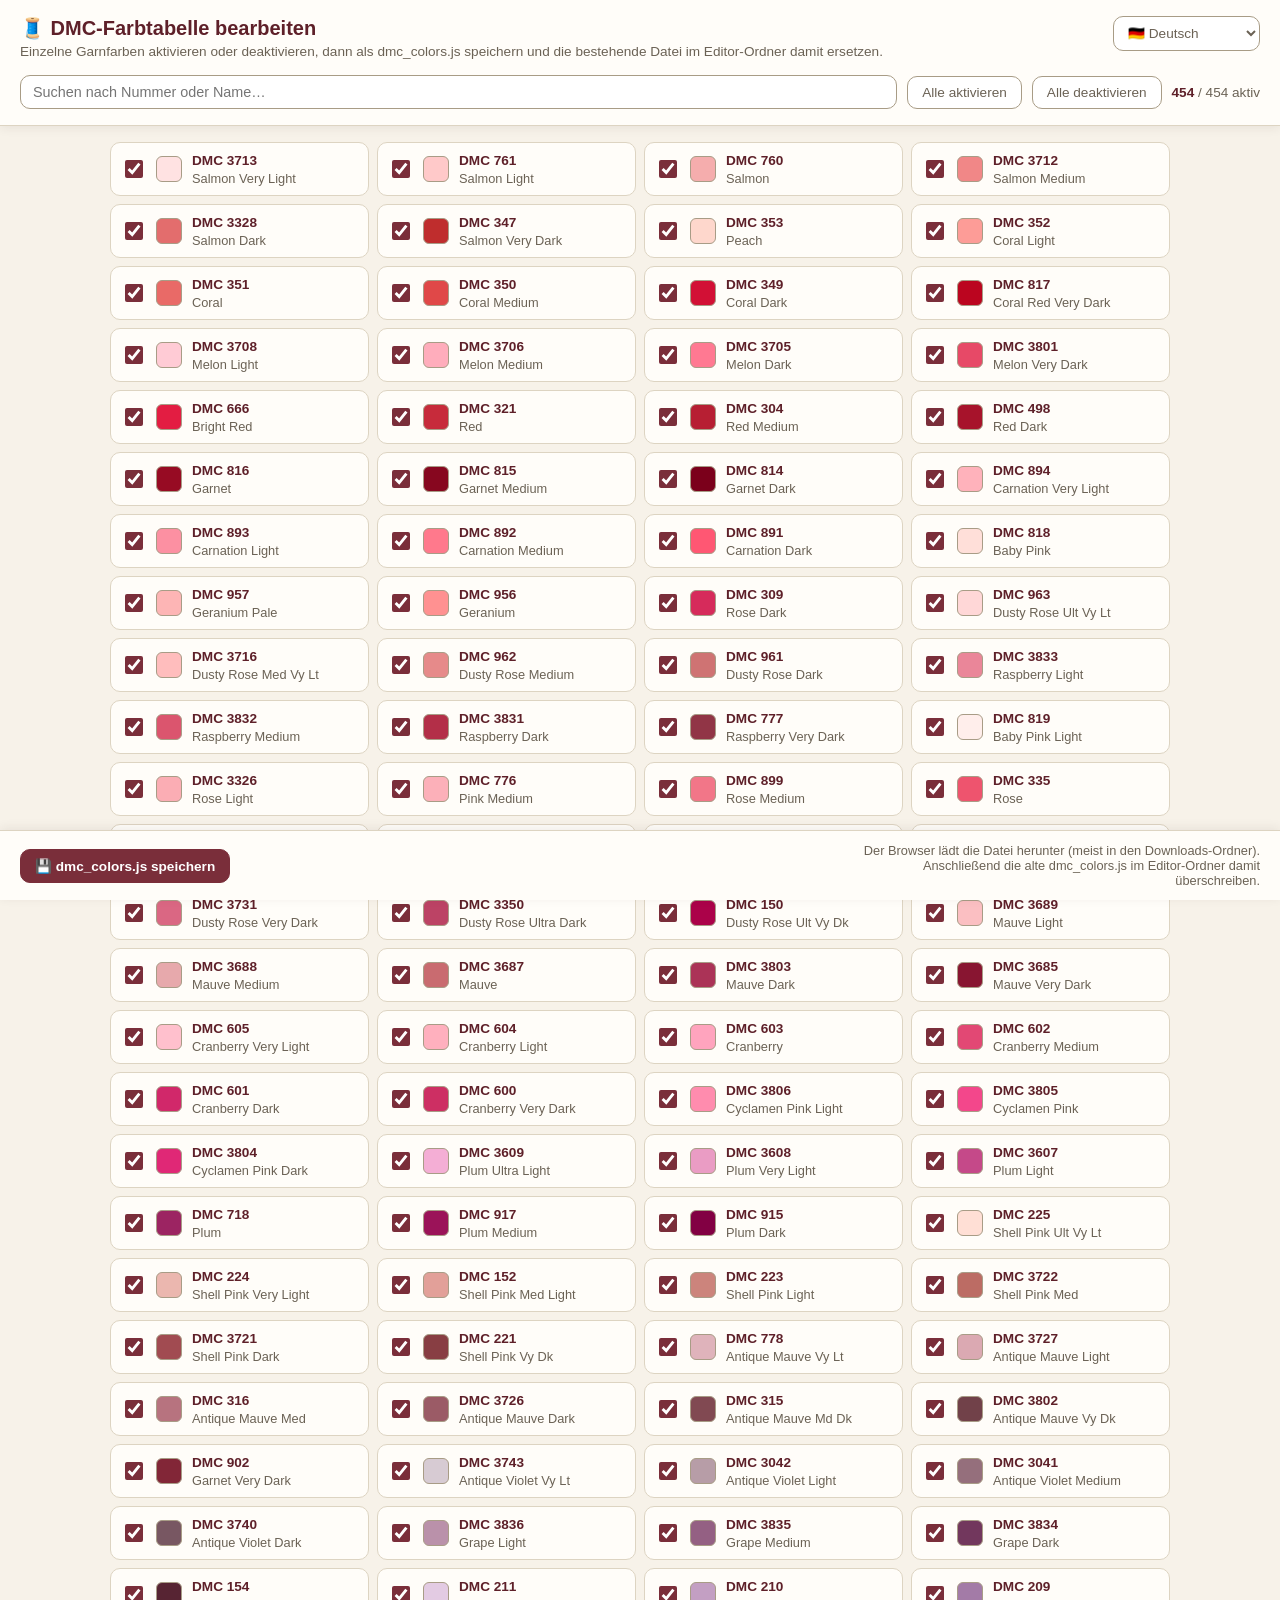
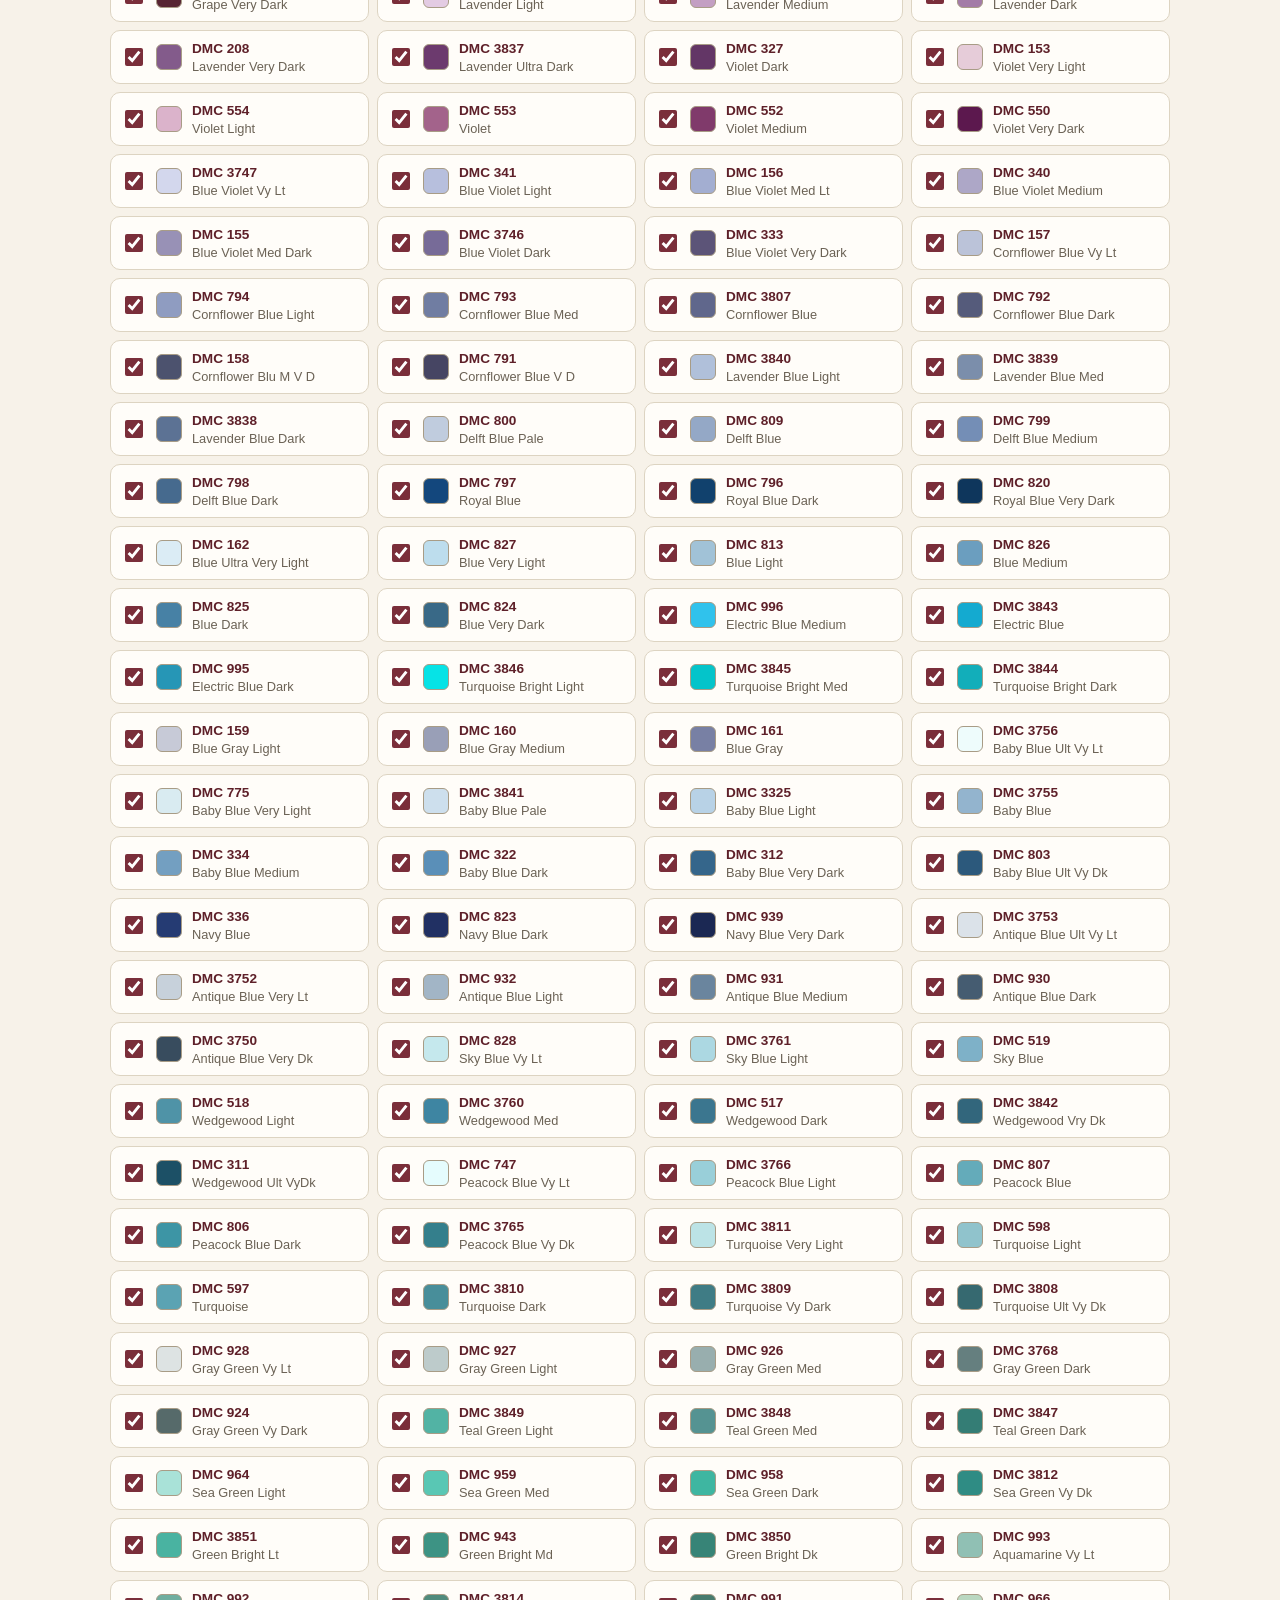
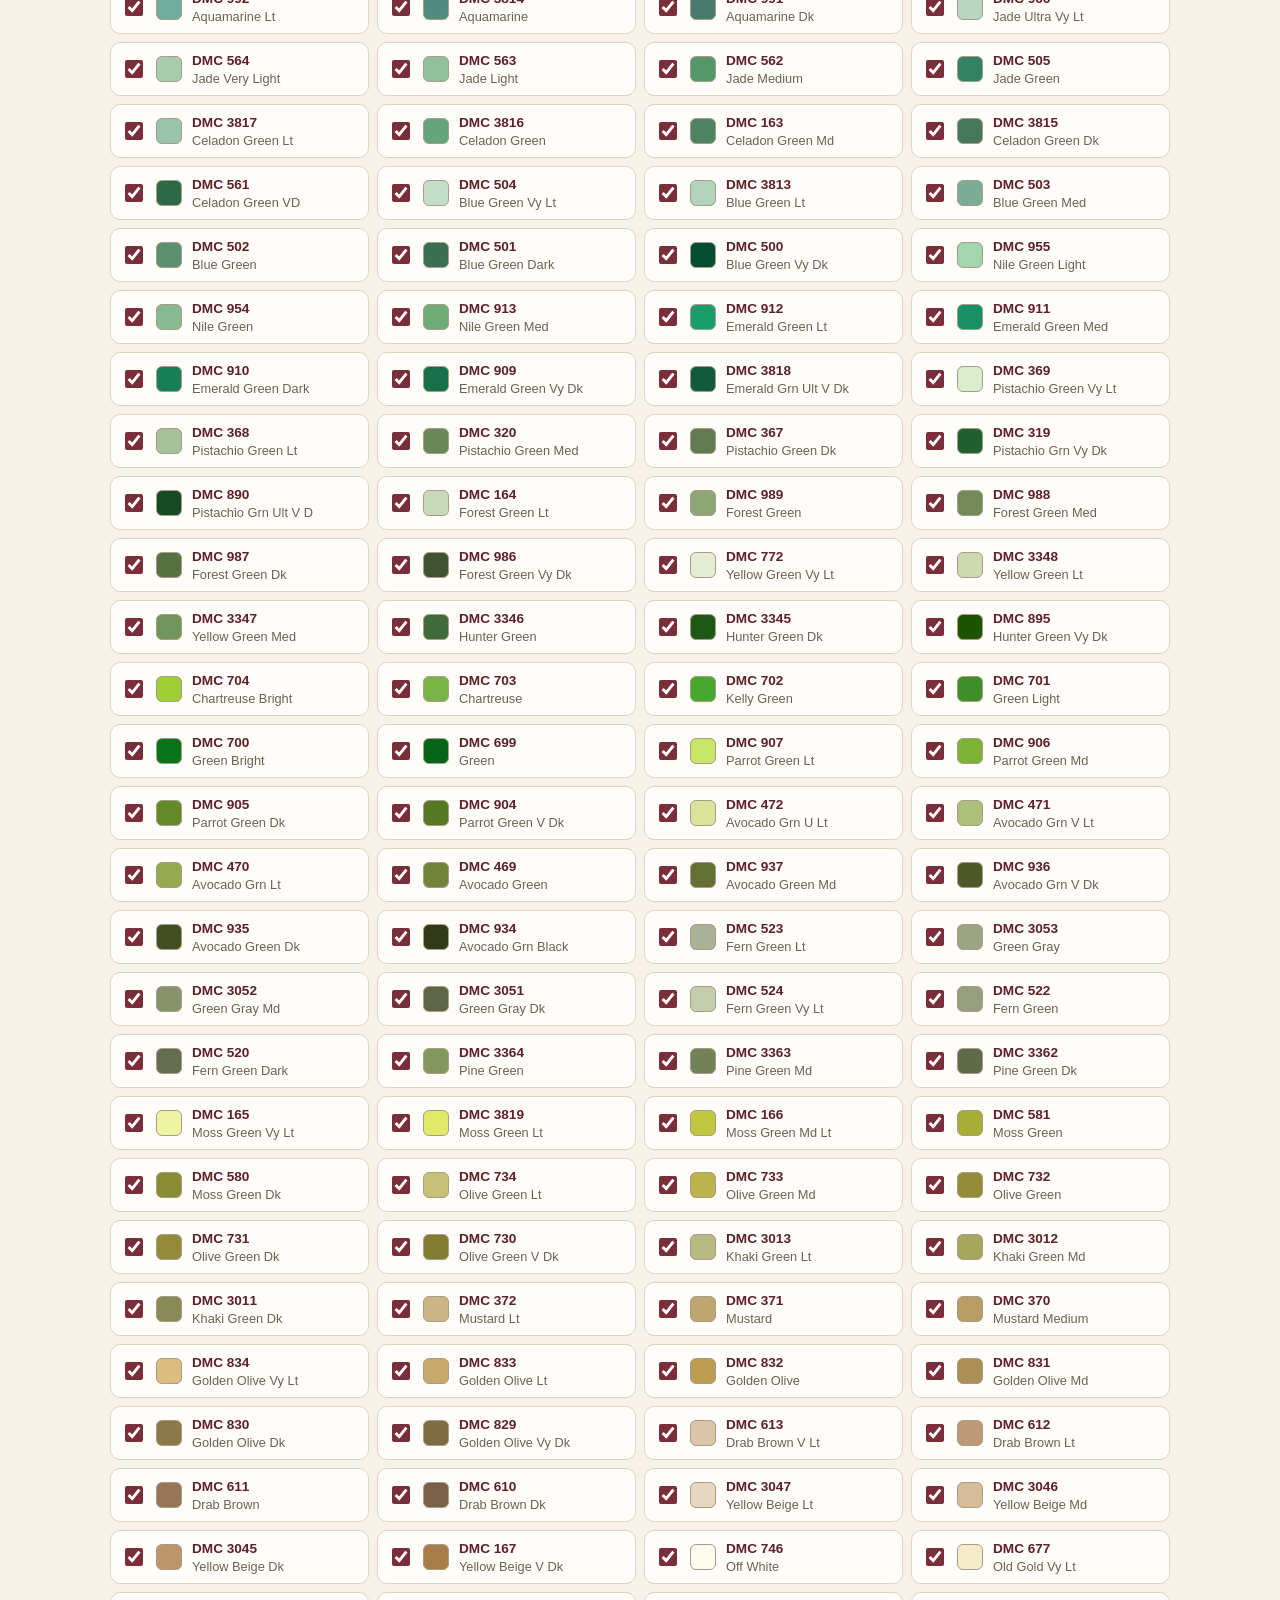
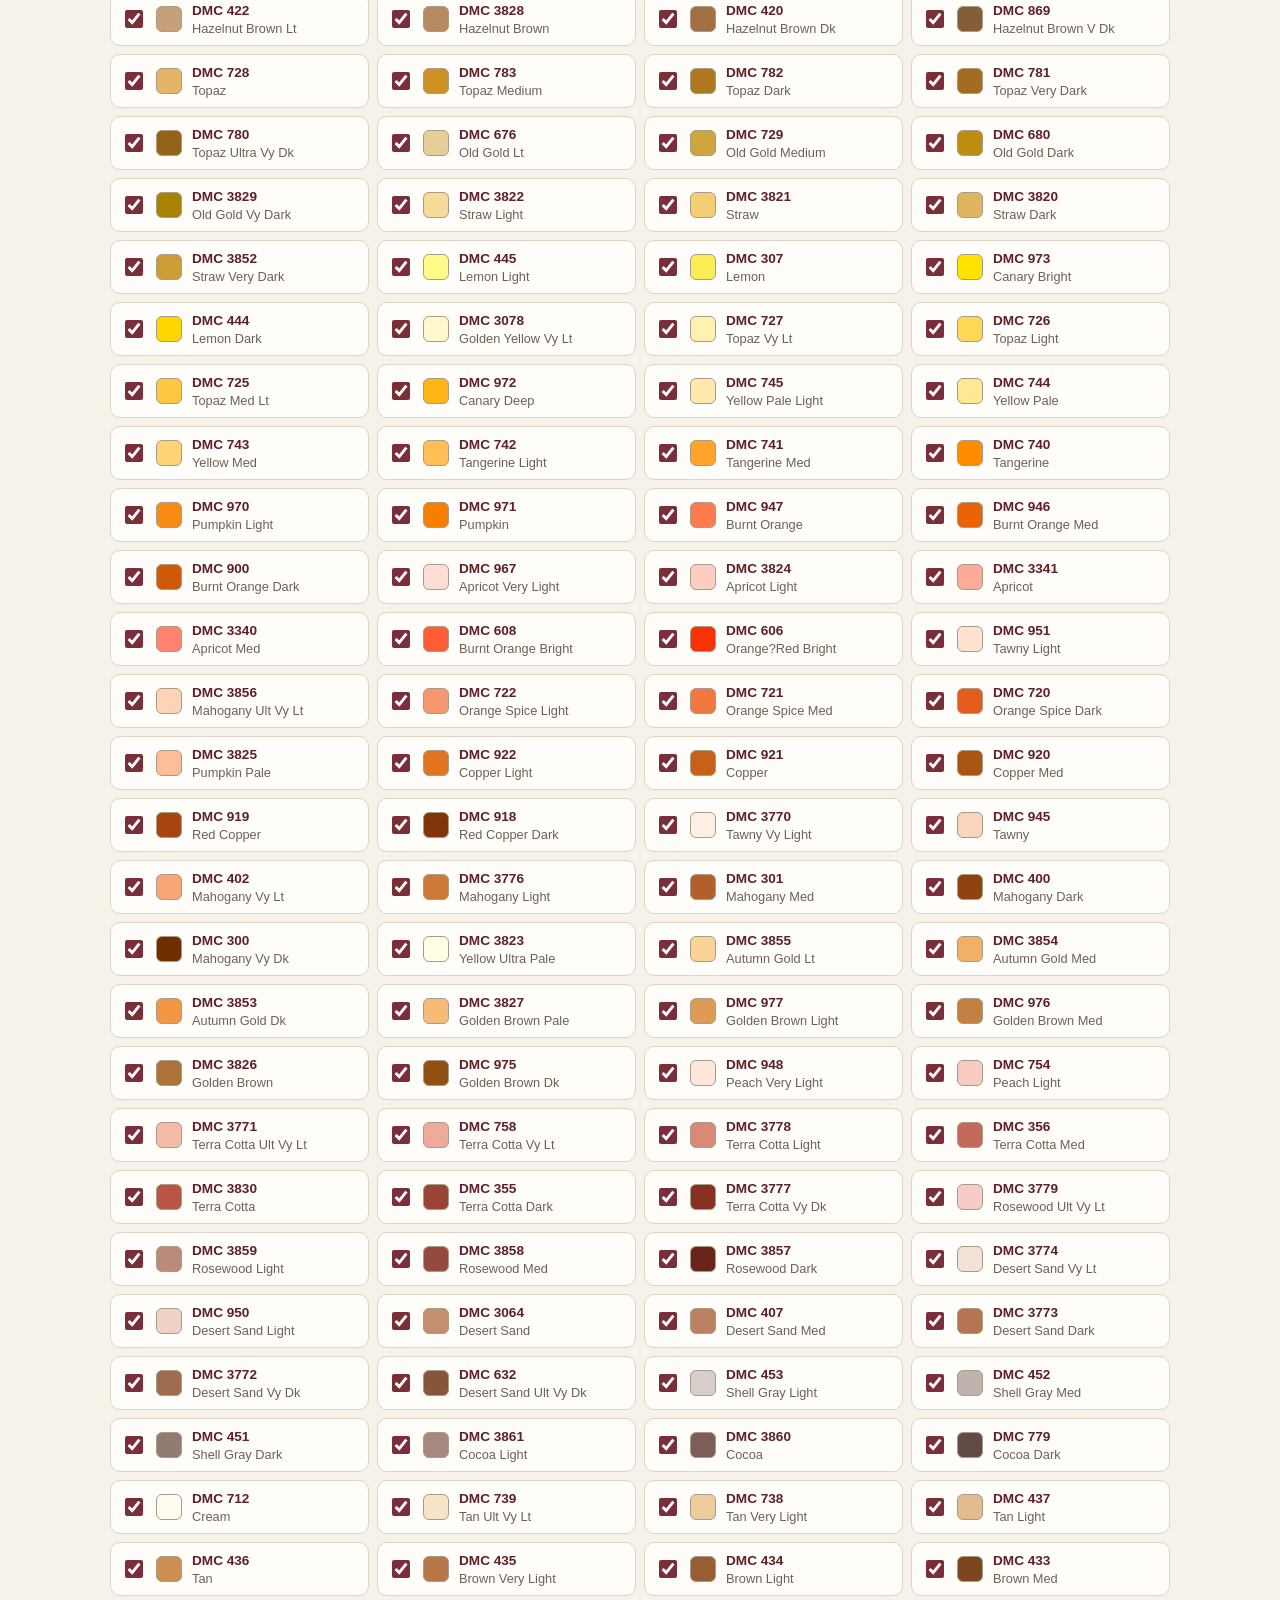
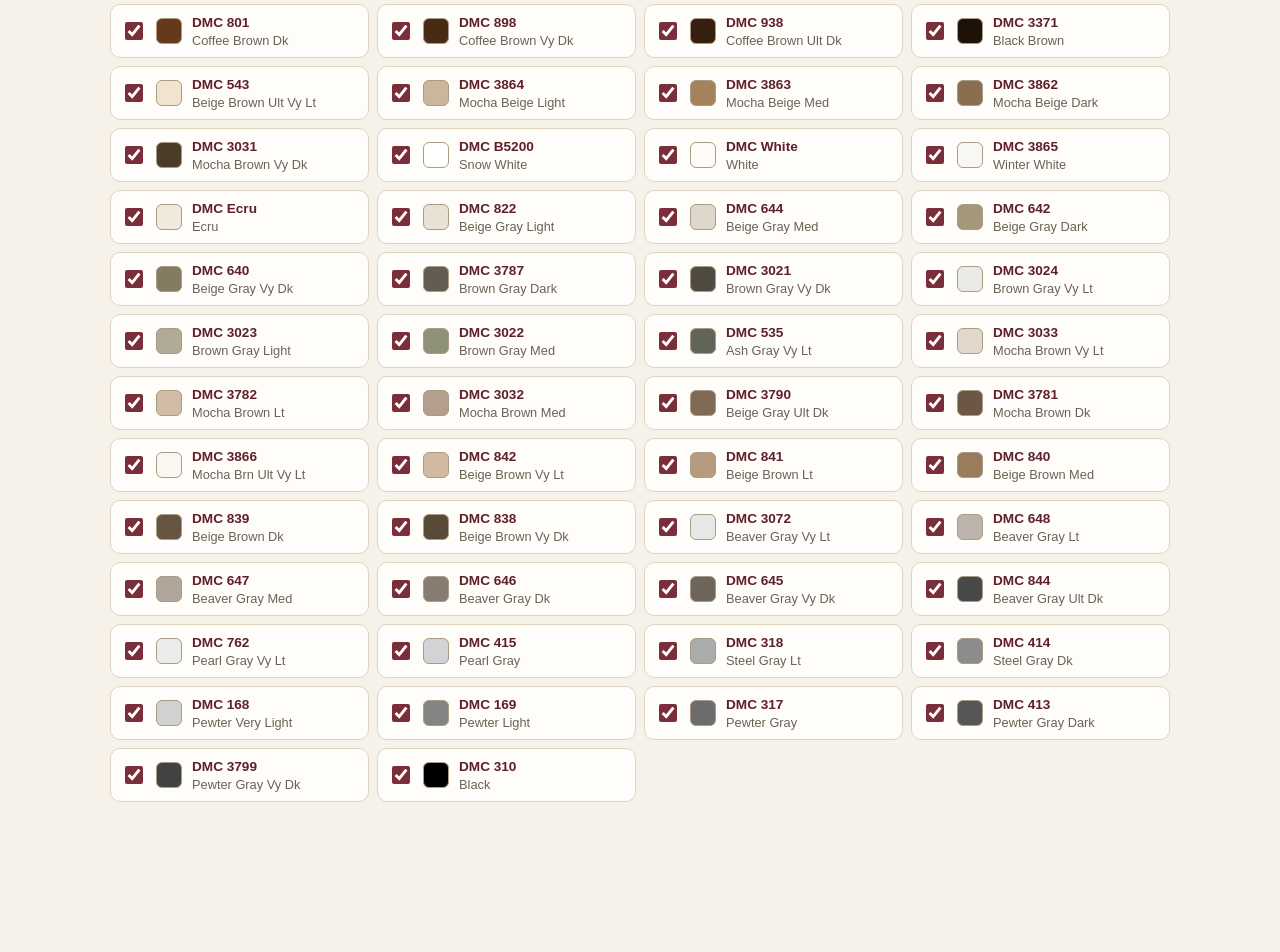
==== edit_dmc_colors.html @ 1d6c7e86 "**🔴🟢🟣 DMC color table integrated** - Editable DMC color chart included. “Load Image into Grid” can n" ====
<!DOCTYPE html>
<html lang="de">
<head>
<meta charset="UTF-8">
<title>DMC-Farbtabelle bearbeiten</title>
<style>
  :root {
    --paper: #f7f2e9;
    --paper-raised: #fffdf9;
    --ink: #322c26;
    --ink-soft: #6b6255;
    --line: #ddd4c2;
    --line-bold: #a89c86;
    --wine: #7a2e3a;
    --wine-dark: #5e2029;
    --sage: #6b7a5e;
    --gold: #c69b4e;
    --radius: 10px;
    --shadow: 0 2px 10px rgba(50, 44, 38, 0.08);
  }
  * { box-sizing: border-box; }
  body {
    margin: 0;
    font-family: -apple-system, BlinkMacSystemFont, "Segoe UI", Roboto, sans-serif;
    background: var(--paper);
    color: var(--ink);
  }
  header {
    position: sticky;
    top: 0;
    z-index: 10;
    background: var(--paper-raised);
    border-bottom: 1px solid var(--line);
    padding: 16px 20px;
    box-shadow: var(--shadow);
  }
  .header-top {
    display: flex;
    justify-content: space-between;
    align-items: flex-start;
    gap: 16px;
    margin-bottom: 4px;
  }
  .header-top-text { flex: 1; min-width: 0; }
  header h1 {
    margin: 0 0 4px 0;
    font-size: 1.25rem;
    color: var(--wine-dark);
  }
  header p {
    margin: 0 0 12px 0;
    font-size: 0.85rem;
    color: var(--ink-soft);
  }
  .sr-only {
    position: absolute;
    width: 1px; height: 1px;
    padding: 0; margin: -1px;
    overflow: hidden;
    clip: rect(0,0,0,0);
    white-space: nowrap;
    border: 0;
  }
  .lang-select-wrap { flex: none; }
  .lang-select {
    padding: 8px 10px;
    border: 1px solid var(--line-bold);
    border-radius: var(--radius);
    background: #fff;
    color: var(--ink-soft);
    font-size: 0.85rem;
    cursor: pointer;
  }
  .lang-select:hover { background: #f2ebdd; color: var(--wine); }
  .lang-select:focus { outline: 2px solid var(--wine); outline-offset: -1px; }
  .toolbar {
    display: flex;
    flex-wrap: wrap;
    gap: 10px;
    align-items: center;
  }
  .search {
    flex: 1 1 220px;
    padding: 8px 12px;
    border: 1px solid var(--line-bold);
    border-radius: var(--radius);
    background: #fff;
    color: var(--ink);
    font-size: 0.9rem;
  }
  .search:focus { outline: 2px solid var(--wine); outline-offset: -1px; }
  .btn {
    padding: 8px 14px;
    border: 1px solid var(--line-bold);
    border-radius: var(--radius);
    background: #fff;
    color: var(--ink-soft);
    font-size: 0.85rem;
    cursor: pointer;
    white-space: nowrap;
  }
  .btn:hover { background: #f2ebdd; color: var(--wine); }
  .btn--primary {
    background: var(--wine);
    border-color: var(--wine);
    color: #fff;
    font-weight: 600;
  }
  .btn--primary:hover { background: var(--wine-dark); }
  .btn--file { position: relative; overflow: hidden; }
  .btn--file input { position: absolute; inset: 0; opacity: 0; cursor: pointer; }
  .status {
    font-size: 0.85rem;
    color: var(--ink-soft);
    margin-left: auto;
  }
  .status strong { color: var(--wine-dark); }
  main {
    padding: 16px 20px 80px;
    max-width: 1100px;
    margin: 0 auto;
  }
  .grid {
    display: grid;
    grid-template-columns: repeat(auto-fill, minmax(230px, 1fr));
    gap: 8px;
  }
  .row {
    display: flex;
    align-items: center;
    gap: 10px;
    background: var(--paper-raised);
    border: 1px solid var(--line);
    border-radius: var(--radius);
    padding: 8px 10px;
    transition: opacity 0.15s;
  }
  .row.is-inactive { opacity: 0.45; }
  .row label {
    display: flex;
    align-items: center;
    gap: 10px;
    width: 100%;
    cursor: pointer;
  }
  .row input[type="checkbox"] {
    flex: none;
    width: 18px;
    height: 18px;
    accent-color: var(--wine);
    cursor: pointer;
  }
  .swatch {
    flex: none;
    width: 26px;
    height: 26px;
    border-radius: 6px;
    border: 1px solid var(--line-bold);
  }
  .row .info {
    min-width: 0;
    flex: 1;
  }
  .row .code {
    font-weight: 600;
    color: var(--wine-dark);
    font-size: 0.85rem;
  }
  .row .name {
    font-size: 0.8rem;
    color: var(--ink-soft);
    white-space: nowrap;
    overflow: hidden;
    text-overflow: ellipsis;
  }
  .empty-hint {
    text-align: center;
    color: var(--ink-soft);
    padding: 40px 0;
    font-size: 0.9rem;
  }
  footer {
    position: sticky;
    bottom: 0;
    background: var(--paper-raised);
    border-top: 1px solid var(--line);
    padding: 12px 20px;
    box-shadow: 0 -2px 10px rgba(50, 44, 38, 0.08);
    display: flex;
    gap: 10px;
    flex-wrap: wrap;
    align-items: center;
  }
  footer .hint {
    font-size: 0.8rem;
    color: var(--ink-soft);
    margin-left: auto;
    max-width: 420px;
    text-align: right;
  }
  .toast {
    position: fixed;
    bottom: 70px;
    left: 50%;
    transform: translateX(-50%) translateY(20px);
    background: var(--sage);
    color: #fff;
    padding: 10px 18px;
    border-radius: var(--radius);
    box-shadow: var(--shadow);
    font-size: 0.85rem;
    opacity: 0;
    pointer-events: none;
    transition: opacity 0.25s, transform 0.25s;
    z-index: 100;
  }
  .toast.is-visible {
    opacity: 1;
    transform: translateX(-50%) translateY(0);
  }
</style>
</head>
<body>

<header>
  <div class="header-top">
    <div class="header-top-text">
      <h1 data-i18n="heading">🧵 DMC-Farbtabelle bearbeiten</h1>
      <p data-i18n="intro">Einzelne Garnfarben aktivieren oder deaktivieren, dann als dmc_colors.js speichern und die bestehende Datei im Editor-Ordner damit ersetzen.</p>
    </div>
    <label class="lang-select-wrap">
      <span class="sr-only" data-i18n="lang_select_aria">Sprache wählen</span>
      <select id="langSelect" class="lang-select" data-i18n-aria-label="lang_select_aria" aria-label="Sprache wählen">
        <option value="de">🇩🇪 Deutsch</option>
        <option value="en">🇺🇸 American</option>
        <option value="ru">🇷🇺 Русский</option>
        <option value="es">🇪🇸 Español</option>
        <option value="fr">🇫🇷 Français</option>
        <option value="ja">🇯🇵 日本語</option>
        <option value="ko">🇰🇷 한국어</option>
        <option value="zh_CN">🇨🇳 中文（简体）</option>
      </select>
    </label>
  </div>
  <div class="toolbar">
    <input type="text" class="search" id="search" data-i18n-placeholder="search_placeholder" placeholder="Suchen nach Nummer oder Name…">
    <button type="button" class="btn" id="activateAllBtn" data-i18n="activate_all_btn">Alle aktivieren</button>
    <button type="button" class="btn" id="deactivateAllBtn" data-i18n="deactivate_all_btn">Alle deaktivieren</button>
    <span class="status" id="status"></span>
  </div>
</header>

<main>
  <div class="grid" id="grid"></div>
  <p class="empty-hint" id="emptyHint" data-i18n="empty_hint" hidden>Keine Farben gefunden.</p>
</main>

<footer>
  <button type="button" class="btn btn--primary" id="saveBtn" data-i18n="save_btn">💾 dmc_colors.js speichern</button>
  <span class="hint" data-i18n="save_hint">Der Browser lädt die Datei herunter (meist in den Downloads-Ordner). Anschließend die alte dmc_colors.js im Editor-Ordner damit überschreiben.</span>
</footer>

<div class="toast" id="toast"></div>

<script src="dmc_colors.js"></script>
<script src="edit_dmc_colors_lang.js"></script>
<script>
  // --- i18n ---
  // Eigener localStorage-Key für dieses Tool, aber beim allerersten Öffnen
  // wird - falls vorhanden - die zuletzt in strickmuster.html gewählte
  // Sprache ('strickmuster-lang') als Startwert übernommen.
  const LANG_KEY = 'edit-dmc-colors-lang';
  const MAIN_APP_LANG_KEY = 'strickmuster-lang';
  const langSelect = document.getElementById('langSelect');

  function detectInitialLang() {
    // 1. Höchste Priorität: expliziter ?lang=xx Parameter, z. B. aus dem
    //    Link in strickmuster.html. Gewinnt bewusst auch gegen eine bereits
    //    gespeicherte eigene Wahl, da ein Link-Aufruf ein aktiver Wunsch ist.
    const urlLang = new URLSearchParams(window.location.search).get('lang');
    if (urlLang && EDIT_DMC_I18N_AVAILABLE.includes(urlLang)) return urlLang;

    // 2. Hat der Nutzer die Sprache in diesem Tool schon einmal gewechselt? -> gewinnt.
    const saved = localStorage.getItem(LANG_KEY);
    if (saved && EDIT_DMC_I18N_AVAILABLE.includes(saved)) return saved;

    // 3. Sonst: Sprache aus der Haupt-App (strickmuster.html) übernehmen, falls vorhanden.
    const mainAppLang = localStorage.getItem(MAIN_APP_LANG_KEY);
    if (mainAppLang && EDIT_DMC_I18N_AVAILABLE.includes(mainAppLang)) return mainAppLang;

    // 4. Sonst die in edit_dmc_colors_lang.js festgelegte Start-Sprache.
    if (typeof EDIT_DMC_STARTUP_LANGUAGE_CODE !== 'undefined' && EDIT_DMC_I18N_AVAILABLE.includes(EDIT_DMC_STARTUP_LANGUAGE_CODE)) {
      return EDIT_DMC_STARTUP_LANGUAGE_CODE;
    }

    // 5. Absoluter Notfall-Fallback.
    return 'de';
  }

  let currentLang = detectInitialLang();

  // Kam die Sprache über ?lang=xx aus einem Link (z. B. aus strickmuster.html),
  // wird sie gleich als eigene Wahl für dieses Tool gemerkt. Ohne das würde ein
  // späteres Öffnen ohne Parameter wieder auf eine ältere Wahl zurückfallen.
  {
    const urlLang = new URLSearchParams(window.location.search).get('lang');
    if (urlLang && EDIT_DMC_I18N_AVAILABLE.includes(urlLang)) {
      localStorage.setItem(LANG_KEY, urlLang);
    }
  }

  function t(key) {
    const dict = EDIT_DMC_I18N[currentLang] || EDIT_DMC_I18N.de;
    return (key in dict) ? dict[key] : (EDIT_DMC_I18N.de[key] || key);
  }

  function applyLang() {
    document.documentElement.lang = currentLang;
    document.title = t('meta_title');

    document.querySelectorAll('[data-i18n]').forEach((el) => {
      el.textContent = t(el.dataset.i18n);
    });
    document.querySelectorAll('[data-i18n-aria-label]').forEach((el) => {
      el.setAttribute('aria-label', t(el.dataset.i18nAriaLabel));
    });
    document.querySelectorAll('[data-i18n-placeholder]').forEach((el) => {
      el.setAttribute('placeholder', t(el.dataset.i18nPlaceholder));
    });

    // Dynamisch erzeugte Texte (Statuszeile, Farbkarten-Präfix) hängen nicht
    // an data-i18n-Elementen und müssen beim Sprachwechsel neu gerendert werden.
    updateStatus();
    render();
  }

  if (langSelect) {
    langSelect.value = currentLang;
    langSelect.addEventListener('change', () => {
      currentLang = EDIT_DMC_I18N_AVAILABLE.includes(langSelect.value) ? langSelect.value : 'de';
      localStorage.setItem(LANG_KEY, currentLang);
      applyLang();
    });
  }

  // --- Farbtabelle ---
  const grid = document.getElementById('grid');
  const emptyHint = document.getElementById('emptyHint');
  const search = document.getElementById('search');
  const status = document.getElementById('status');
  const toast = document.getElementById('toast');

  const colors = (typeof DMC_COLORS !== 'undefined') ? DMC_COLORS : [];

  function showToast(msg) {
    toast.textContent = msg;
    toast.classList.add('is-visible');
    clearTimeout(showToast._t);
    showToast._t = setTimeout(() => toast.classList.remove('is-visible'), 2200);
  }

  function updateStatus() {
    const activeCount = colors.filter(c => c.active).length;
    status.innerHTML = '<strong>' + activeCount + '</strong> / ' + colors.length + ' ' + t('status_active');
  }

  function matchesFilter(entry, query) {
    if (!query) return true;
    return entry.code.toLowerCase().includes(query) ||
           entry.name.toLowerCase().includes(query);
  }

  function render() {
    const query = search.value.trim().toLowerCase();
    grid.innerHTML = '';
    let shown = 0;

    colors.forEach((entry, index) => {
      if (!matchesFilter(entry, query)) return;
      shown++;

      const row = document.createElement('div');
      row.className = 'row' + (entry.active ? '' : ' is-inactive');

      const label = document.createElement('label');

      const checkbox = document.createElement('input');
      checkbox.type = 'checkbox';
      checkbox.checked = entry.active;
      checkbox.addEventListener('change', () => {
        entry.active = checkbox.checked;
        row.classList.toggle('is-inactive', !entry.active);
        updateStatus();
      });

      const swatch = document.createElement('span');
      swatch.className = 'swatch';
      swatch.style.background = entry.hex;

      const info = document.createElement('span');
      info.className = 'info';
      info.innerHTML =
        '<span class="code">' + t('code_prefix') + ' ' + entry.code + '</span><br>' +
        '<span class="name">' + entry.name + '</span>';

      label.appendChild(checkbox);
      label.appendChild(swatch);
      label.appendChild(info);
      row.appendChild(label);
      grid.appendChild(row);
    });

    emptyHint.hidden = shown > 0;
  }

  search.addEventListener('input', render);

  document.getElementById('activateAllBtn').addEventListener('click', () => {
    const query = search.value.trim().toLowerCase();
    colors.forEach(entry => {
      if (matchesFilter(entry, query)) entry.active = true;
    });
    render();
    updateStatus();
    showToast(query ? t('toast_activated_filtered') : t('toast_activated_all'));
  });

  document.getElementById('deactivateAllBtn').addEventListener('click', () => {
    const query = search.value.trim().toLowerCase();
    colors.forEach(entry => {
      if (matchesFilter(entry, query)) entry.active = false;
    });
    render();
    updateStatus();
    showToast(query ? t('toast_deactivated_filtered') : t('toast_deactivated_all'));
  });

  document.getElementById('saveBtn').addEventListener('click', () => {
    const lines = [];
    lines.push('// DMC-Farbtabelle (Garnfarben der Firma DMC)');
    lines.push('//');
    lines.push('// Diese Datei ist die alleinige Quelle fuer die Funktion "Auf DMC-Farbtabelle');
    lines.push('// einrasten" beim Bild-Import im Strickmuster-Editor. Sie liegt bewusst als');
    lines.push('// eigene .js-Datei vor (wie lang.js) und nicht in einer austauschbaren .json,');
    lines.push('// damit sie nicht versehentlich mit den Muster-Vorlagen geloescht wird.');
    lines.push('//');
    lines.push('// Einzelne Farben (de-)aktivieren:');
    lines.push('//   Feld "active" auf true oder false setzen. Nur Farben mit active: true');
    lines.push('//   werden beim Einrasten beruecksichtigt - z.B. wenn ein bestimmtes Garn');
    lines.push('//   gerade nicht vorraetig ist. Bequem geht das mit edit_dmc_colors.html -');
    lines.push('//   Checkbox pro Farbe umschalten und ueber "dmc_colors.js speichern" die');
    lines.push('//   aktualisierte Datei herunterladen, dann die alte damit ersetzen.');
    lines.push('//');
    lines.push('// code = DMC-Farbnummer, name = DMC-Farbname (Englisch), hex = Farbwert');
    lines.push('');
    lines.push('const DMC_COLORS = [');
    colors.forEach(entry => {
      const name = entry.name.replace(/\\/g, '\\\\').replace(/'/g, "\\'");
      lines.push(
        "  { code: '" + entry.code + "', name: '" + name + "', hex: '" + entry.hex +
        "', active: " + (entry.active ? 'true' : 'false') + " },"
      );
    });
    lines.push('];');
    lines.push('');

    const blob = new Blob([lines.join('\n')], { type: 'text/javascript' });
    const url = URL.createObjectURL(blob);
    const a = document.createElement('a');
    a.href = url;
    a.download = 'dmc_colors.js';
    document.body.appendChild(a);
    a.click();
    document.body.removeChild(a);
    URL.revokeObjectURL(url);

    showToast(t('toast_saved'));
  });

  if (!colors.length) {
    emptyHint.hidden = false;
    emptyHint.removeAttribute('data-i18n');
    emptyHint.textContent = t('load_error_hint');
  }

  applyLang();
</script>

</body>
</html>
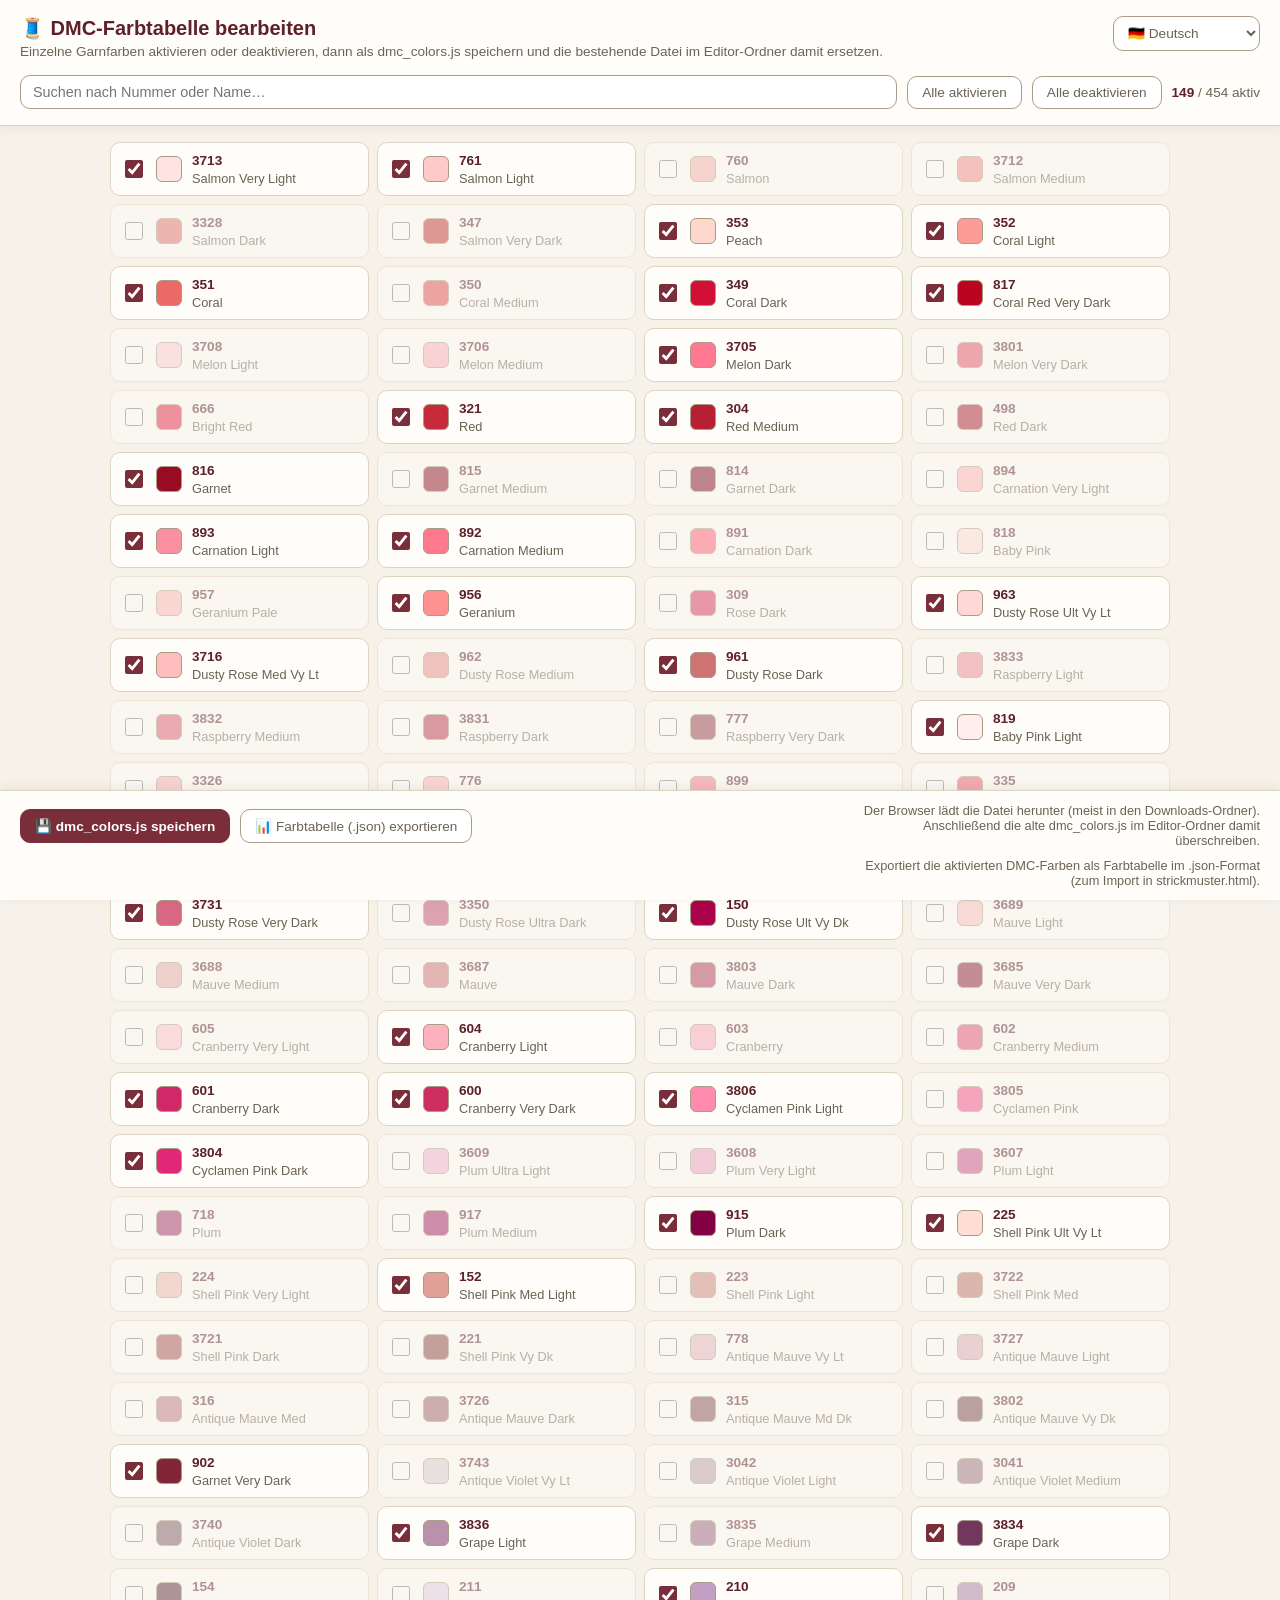
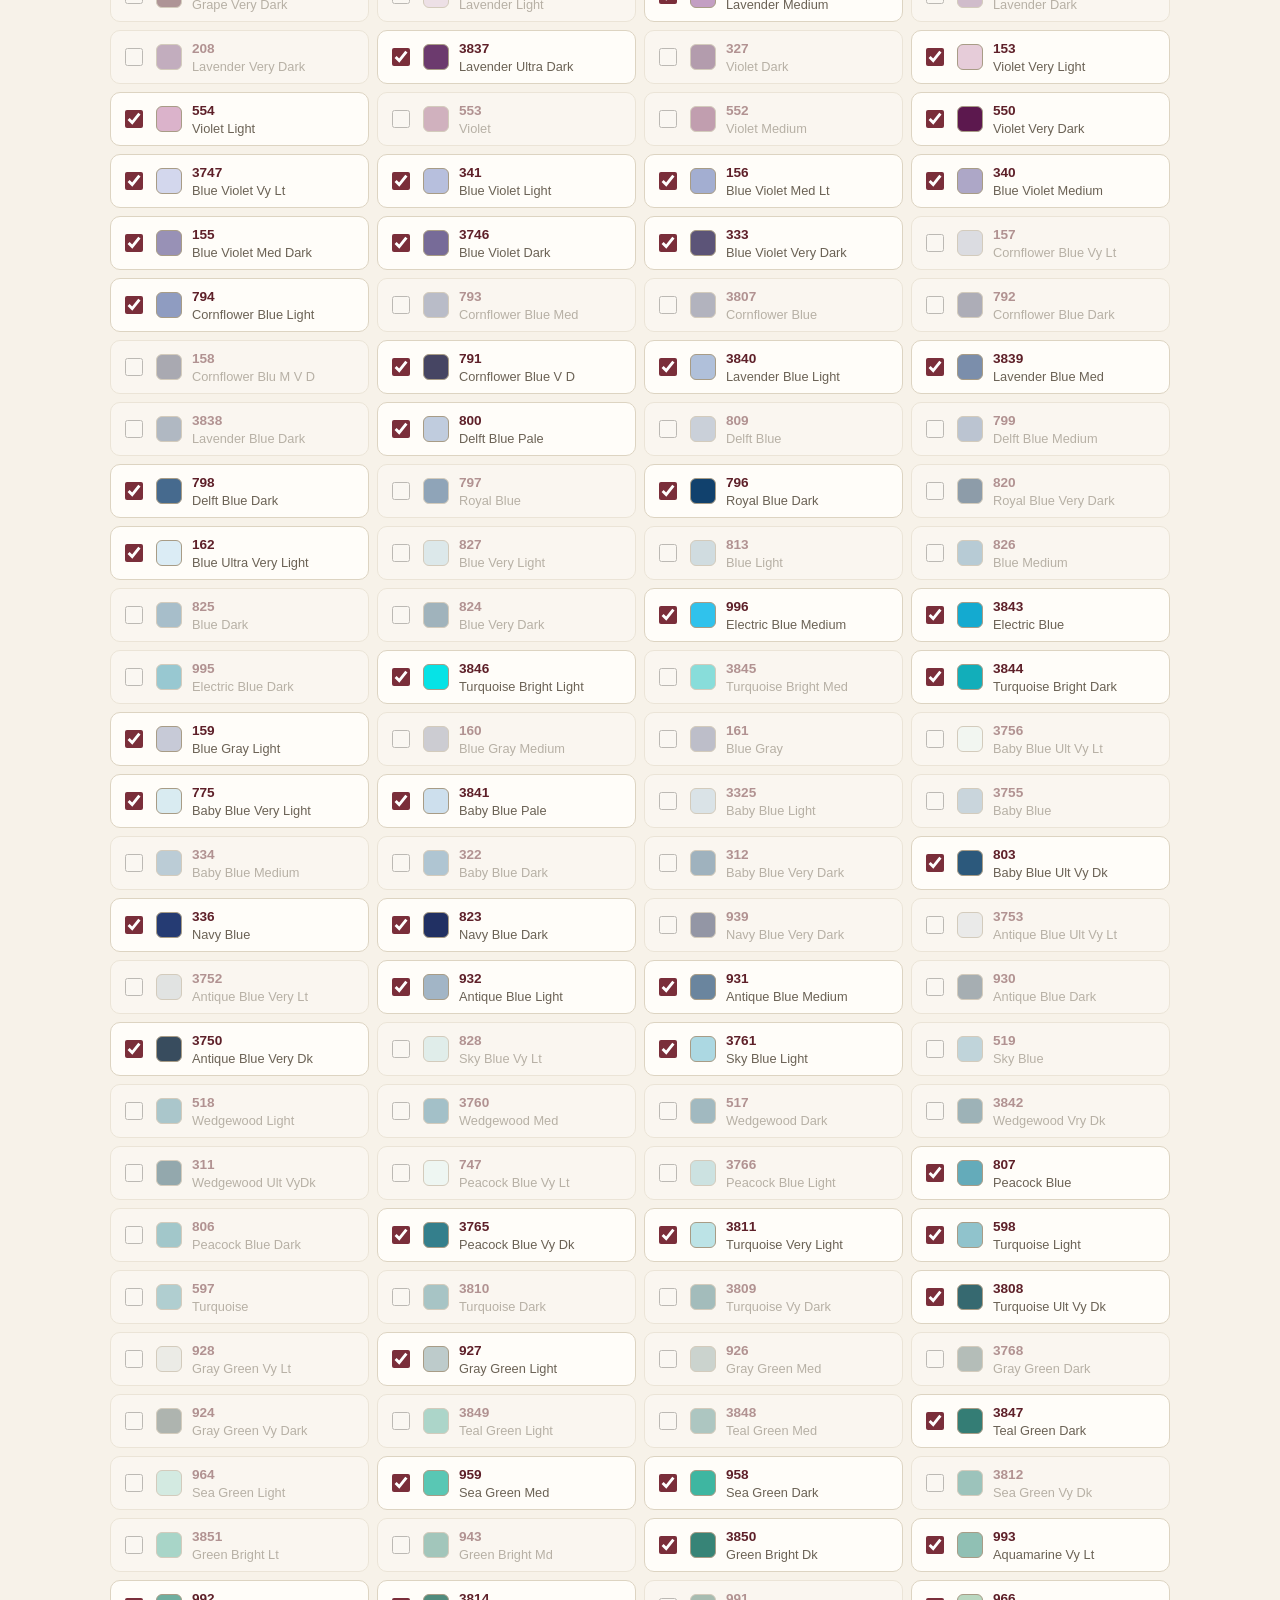
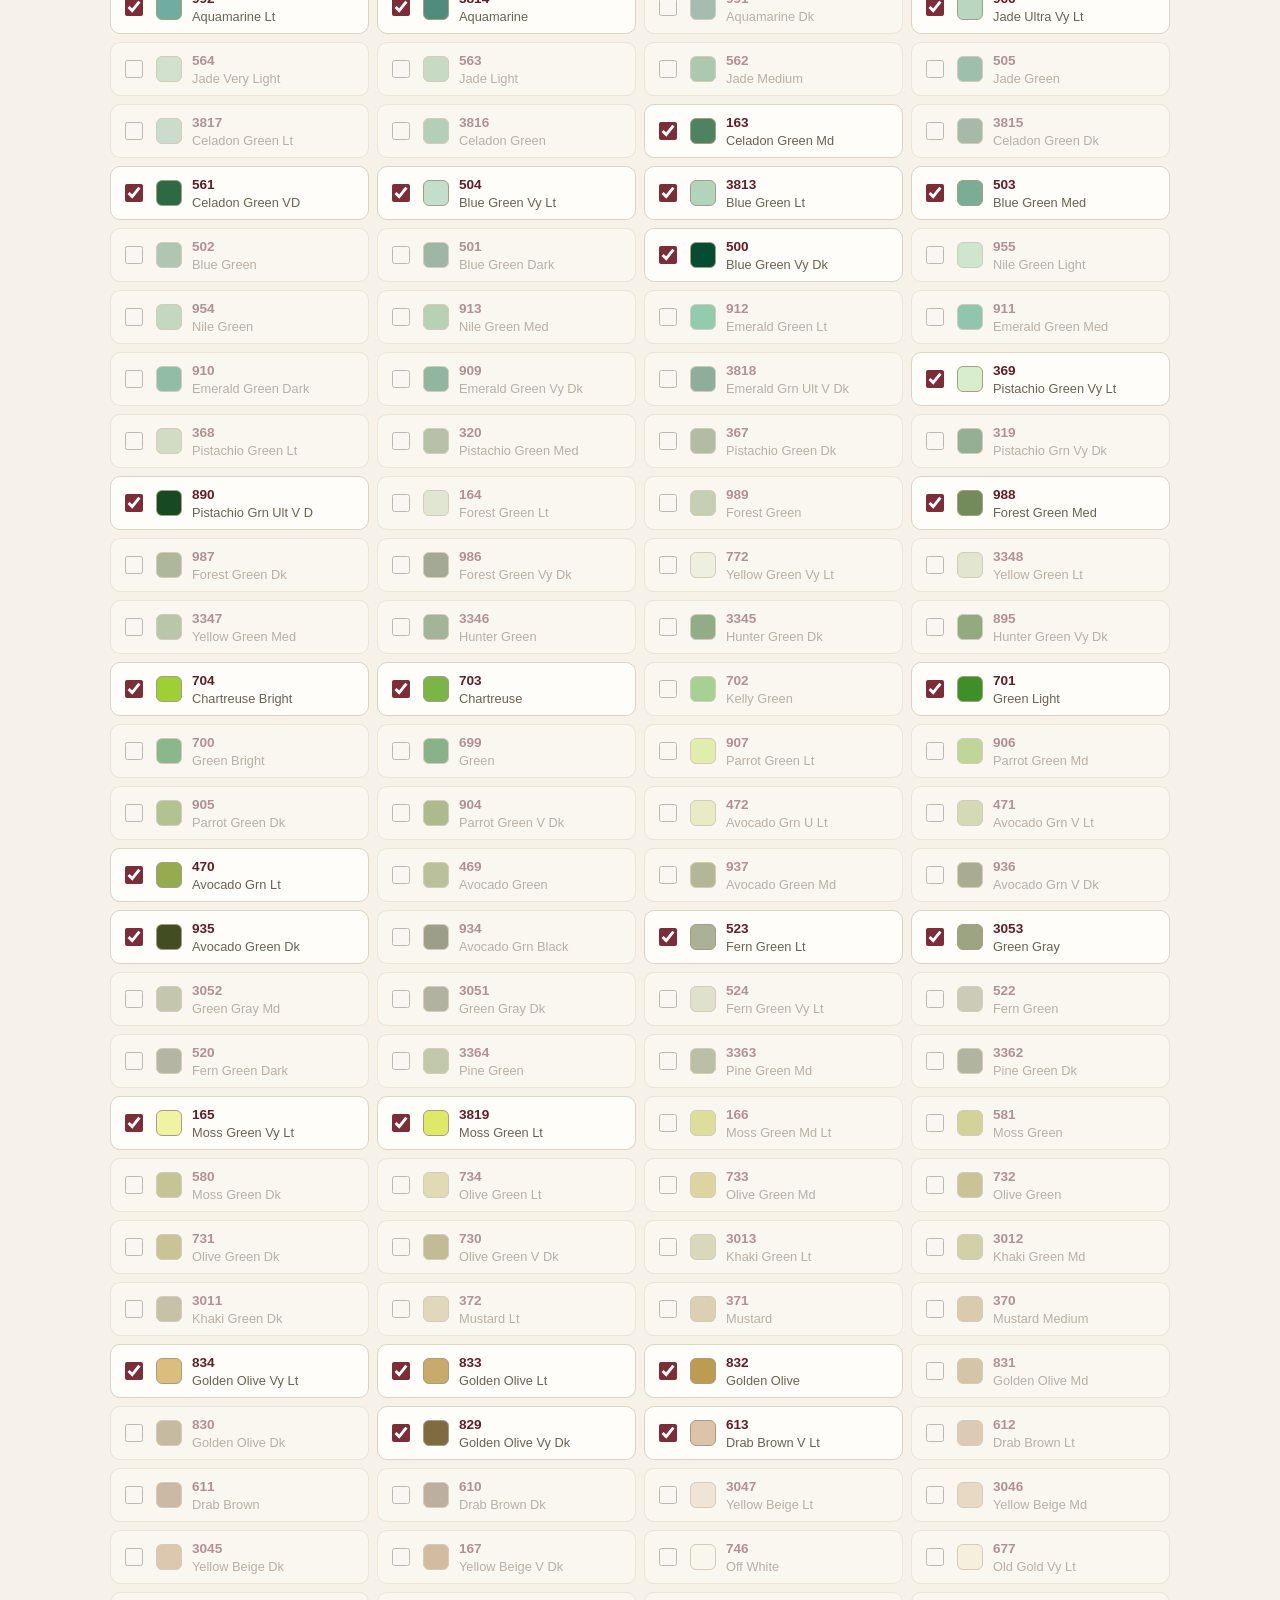
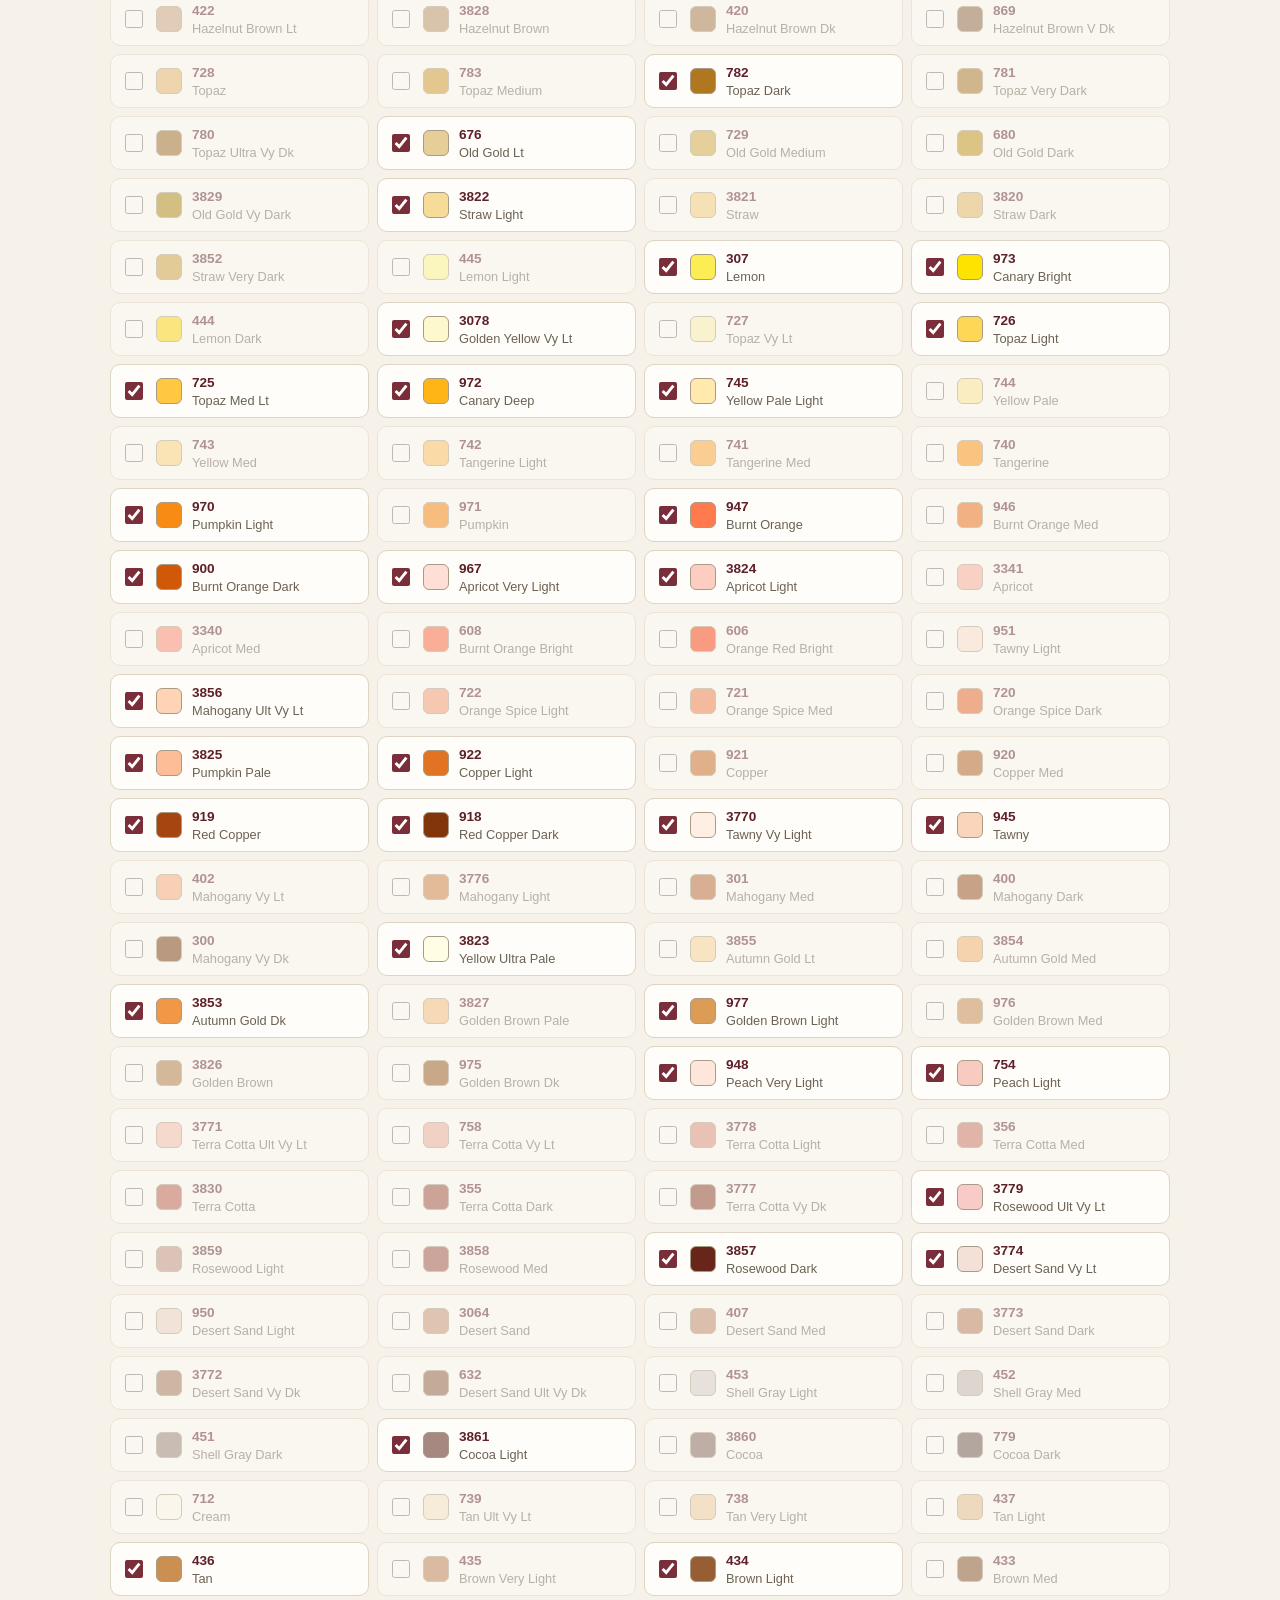
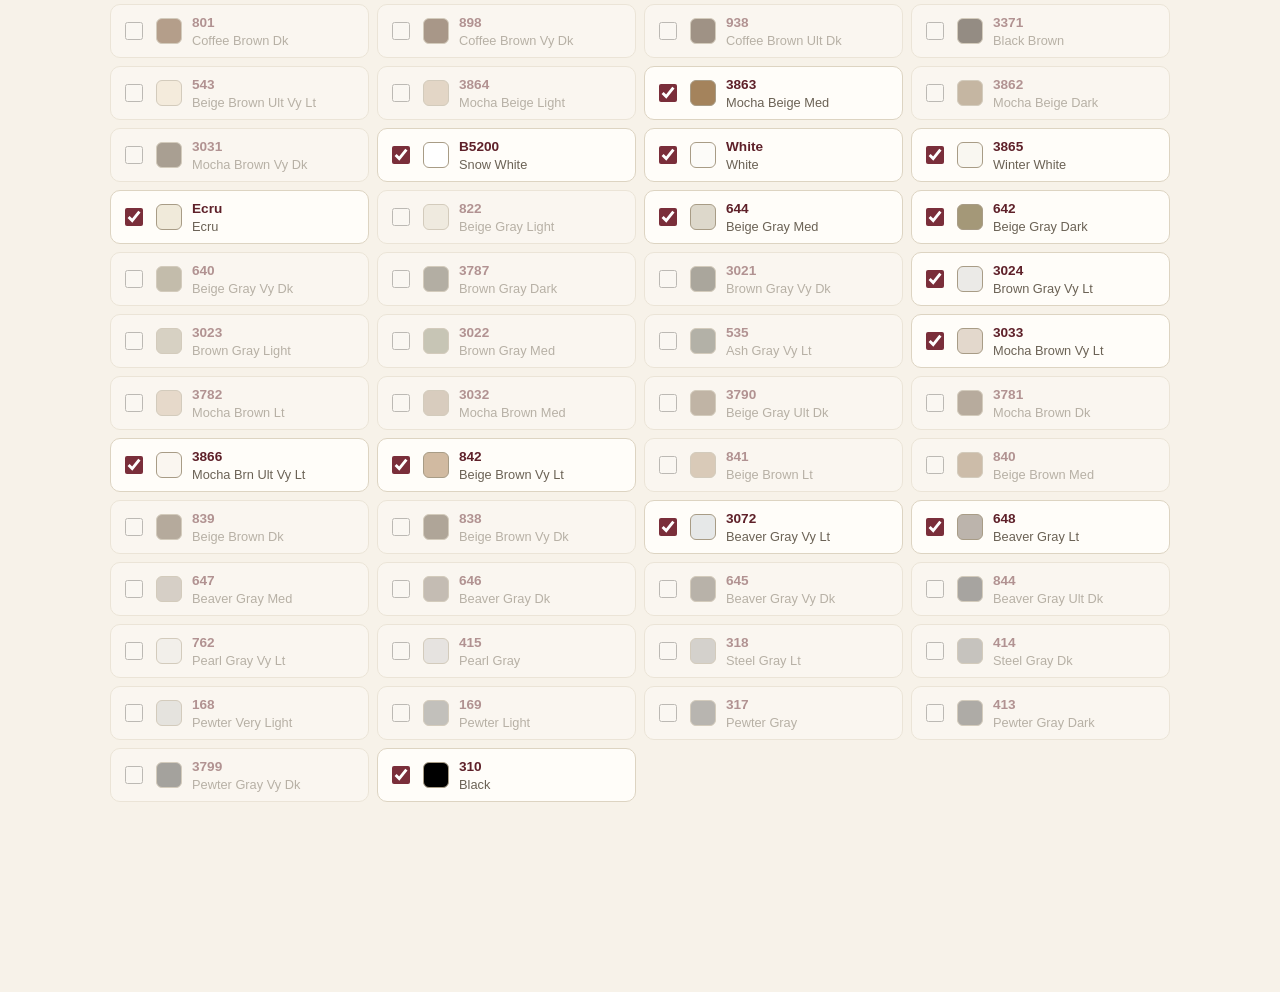
==== commit ad7edabb: "Add 'Export color table (.json)' button to edit_dmc_colors.html" ====
--- a/edit_dmc_colors.html
+++ b/edit_dmc_colors.html
@@ -257,7 +257,9 @@
 
 <footer>
   <button type="button" class="btn btn--primary" id="saveBtn" data-i18n="save_btn">💾 dmc_colors.js speichern</button>
+  <button type="button" class="btn" id="exportPaletteBtn" data-i18n="export_palette_btn">📊 Farbtabelle (.json) exportieren</button>
   <span class="hint" data-i18n="save_hint">Der Browser lädt die Datei herunter (meist in den Downloads-Ordner). Anschließend die alte dmc_colors.js im Editor-Ordner damit überschreiben.</span>
+  <span class="hint" data-i18n="export_palette_hint">Exportiert die aktivierten DMC-Farben als Farbtabelle im .json-Format (zum Import in strickmuster.html).</span>
 </footer>
 
 <div class="toast" id="toast"></div>
@@ -477,6 +479,33 @@
     showToast(t('toast_saved'));
   });
 
+  document.getElementById('exportPaletteBtn').addEventListener('click', () => {
+    // Nur aktivierte Farben exportieren, Duplikate (gleicher Hex-Wert) entfernen,
+    // Reihenfolge aus dmc_colors.js beibehalten.
+    const seen = new Set();
+    const exported = [];
+    colors.forEach(entry => {
+      if (!entry.active) return;
+      const hex = (entry.hex || '').trim().toLowerCase();
+      if (!hex || seen.has(hex)) return;
+      seen.add(hex);
+      exported.push(entry.hex);
+    });
+
+    const payload = { colors: exported };
+    const blob = new Blob([JSON.stringify(payload, null, 2)], { type: 'application/json' });
+    const url = URL.createObjectURL(blob);
+    const a = document.createElement('a');
+    a.href = url;
+    a.download = 'DMC_Farbtabelle.json';
+    document.body.appendChild(a);
+    a.click();
+    document.body.removeChild(a);
+    URL.revokeObjectURL(url);
+
+    showToast(t('toast_exported'));
+  });
+
   if (!colors.length) {
     emptyHint.hidden = false;
     emptyHint.removeAttribute('data-i18n');
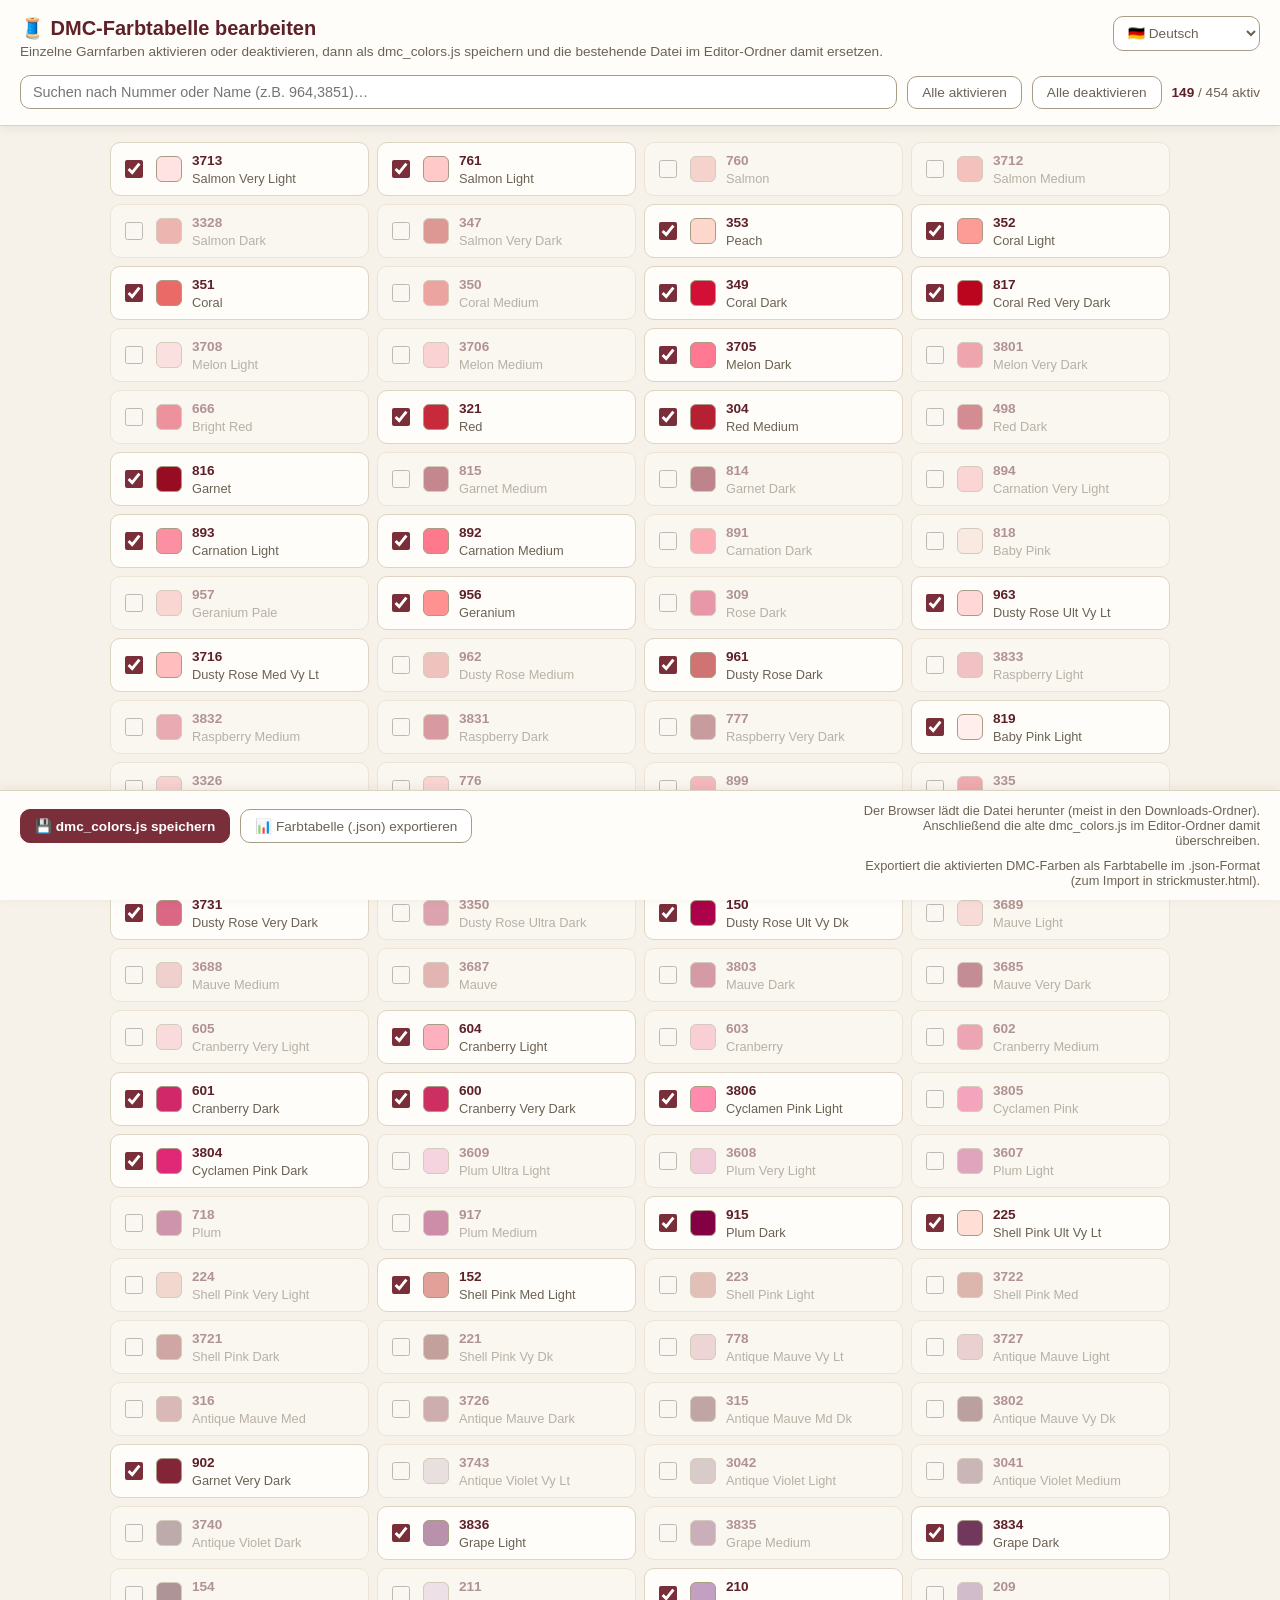
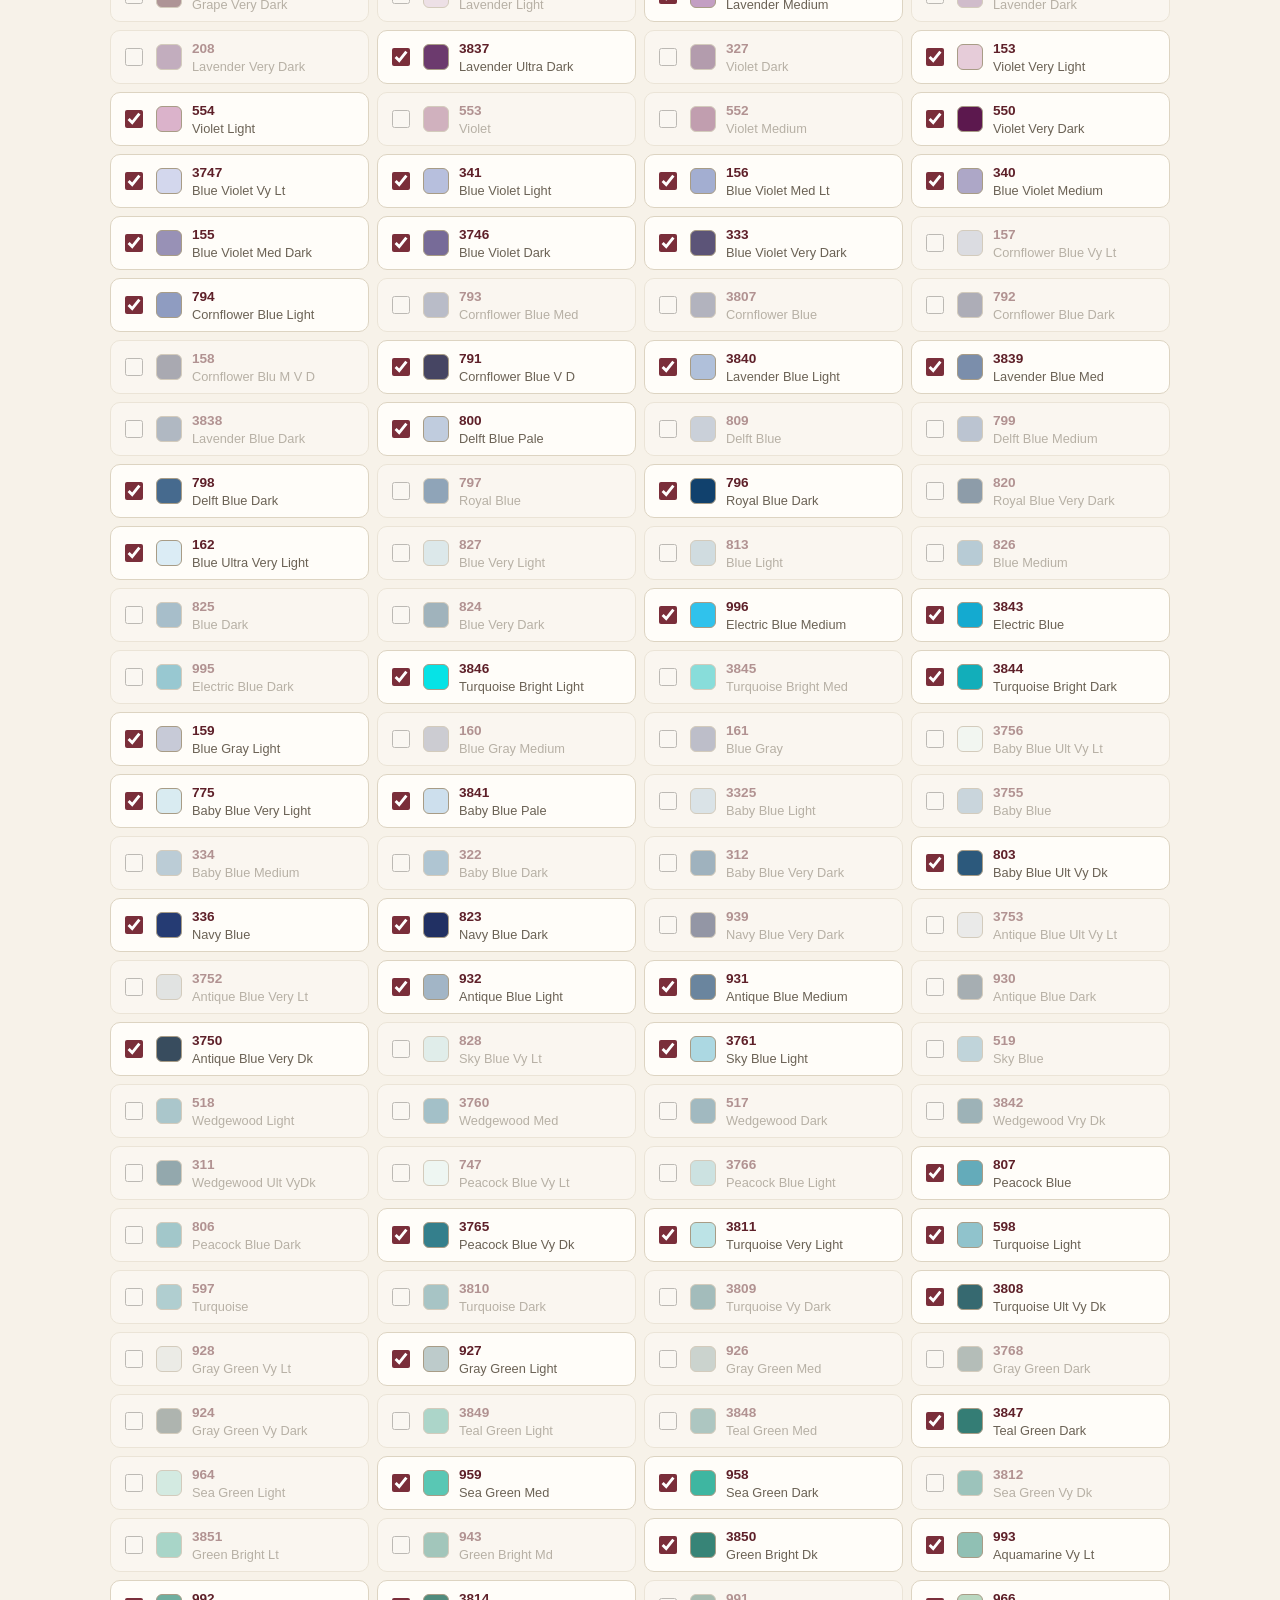
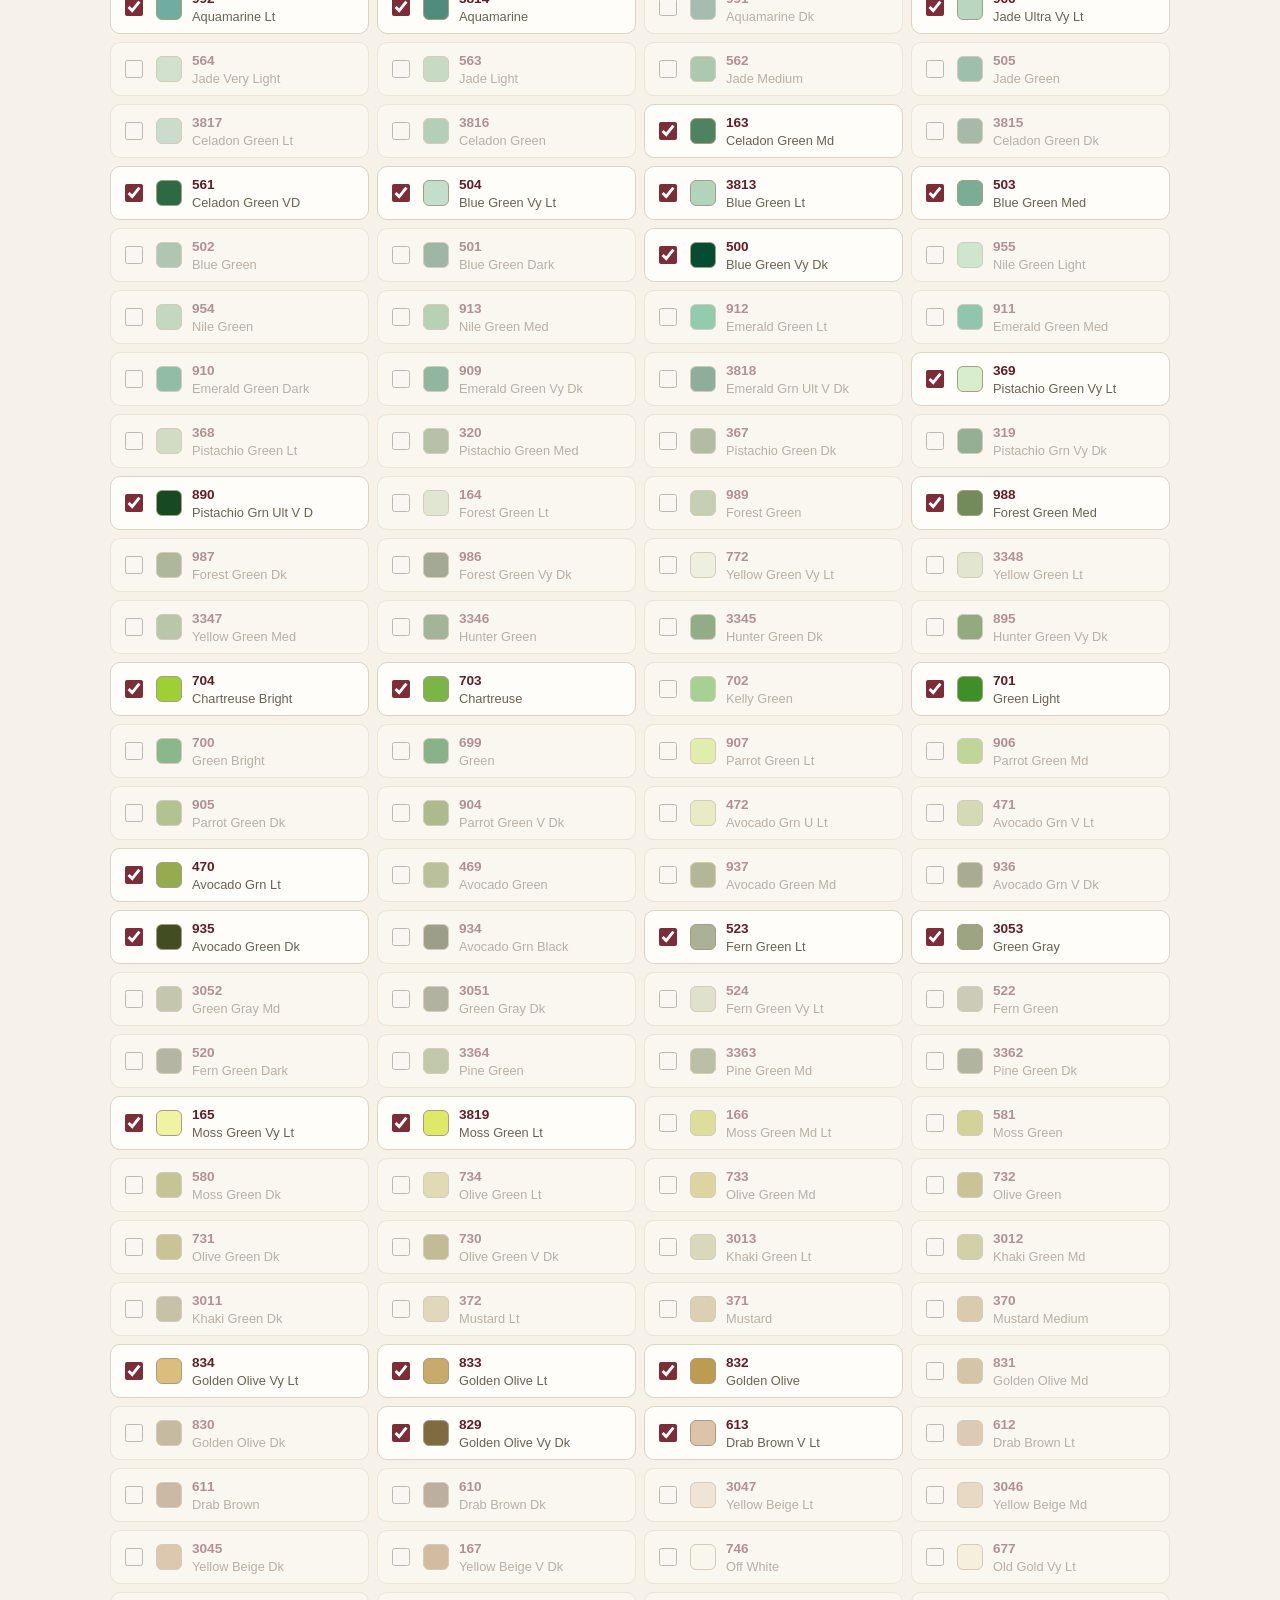
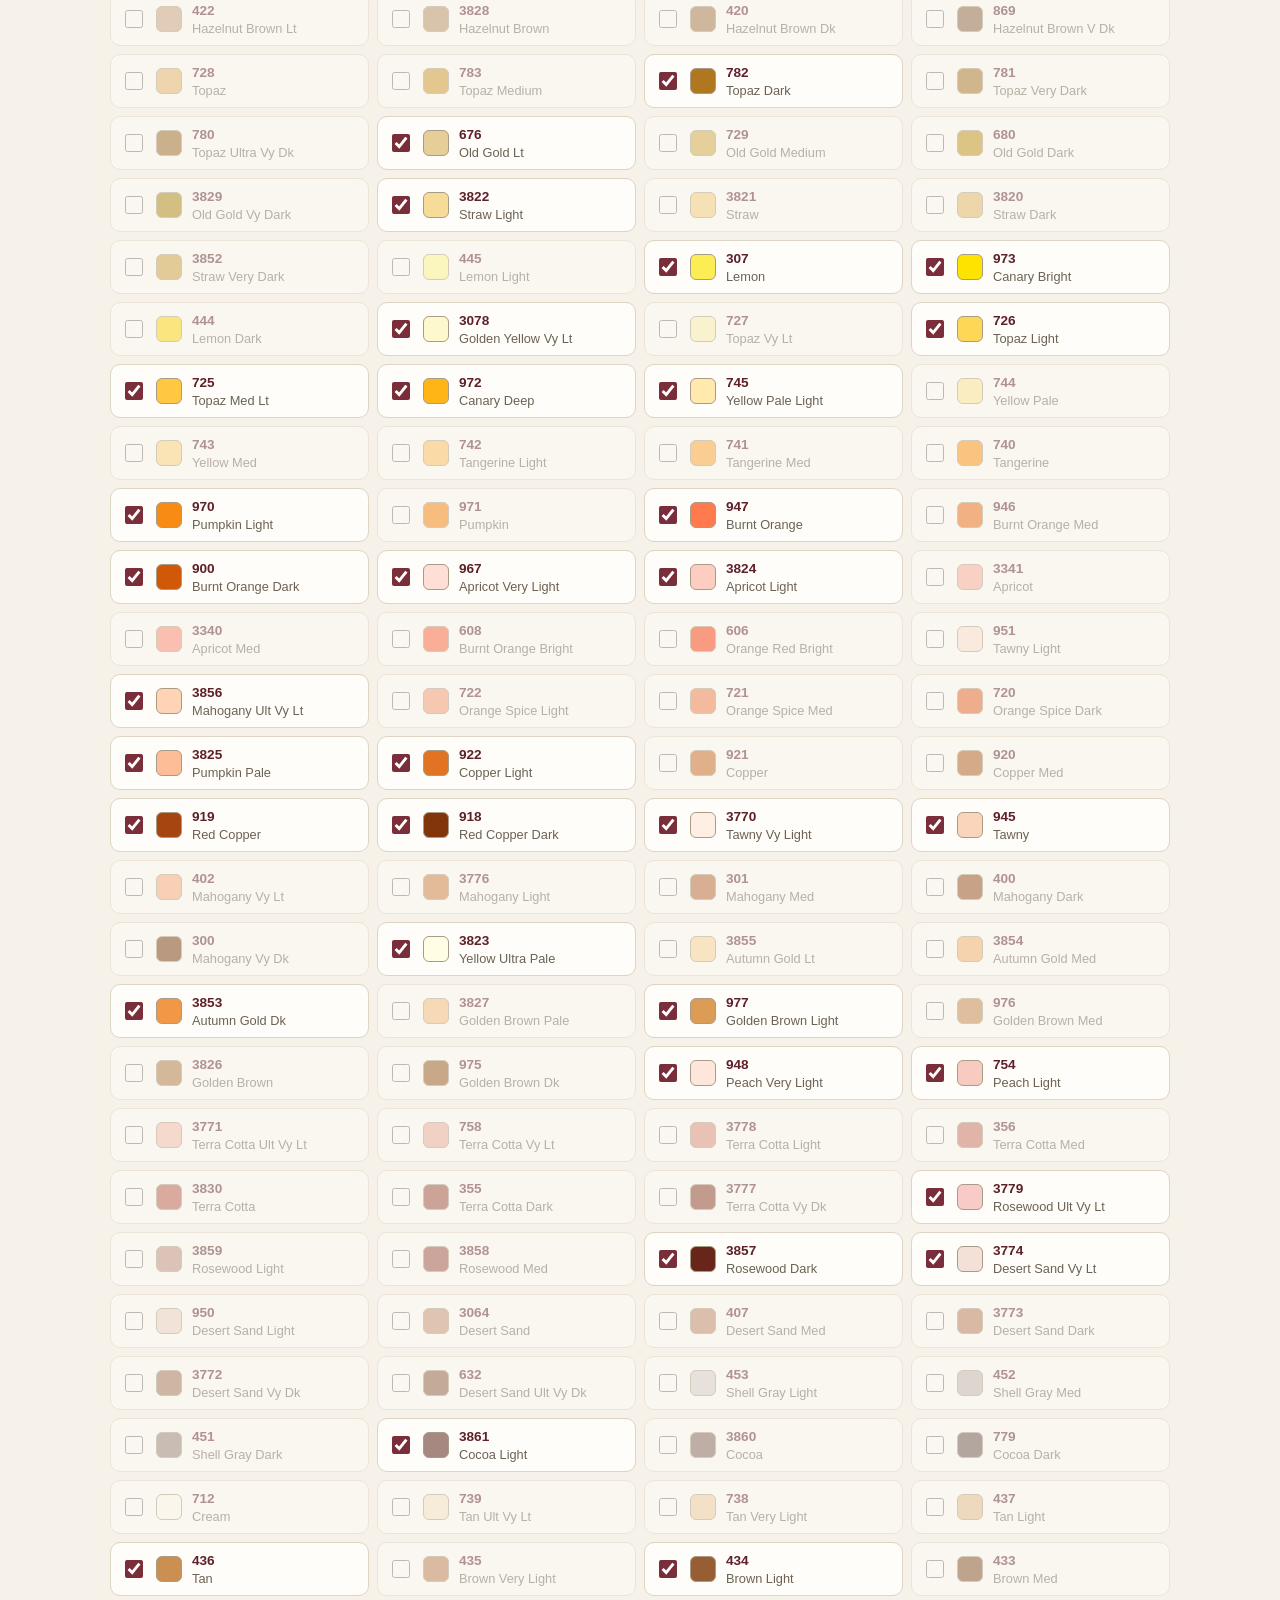
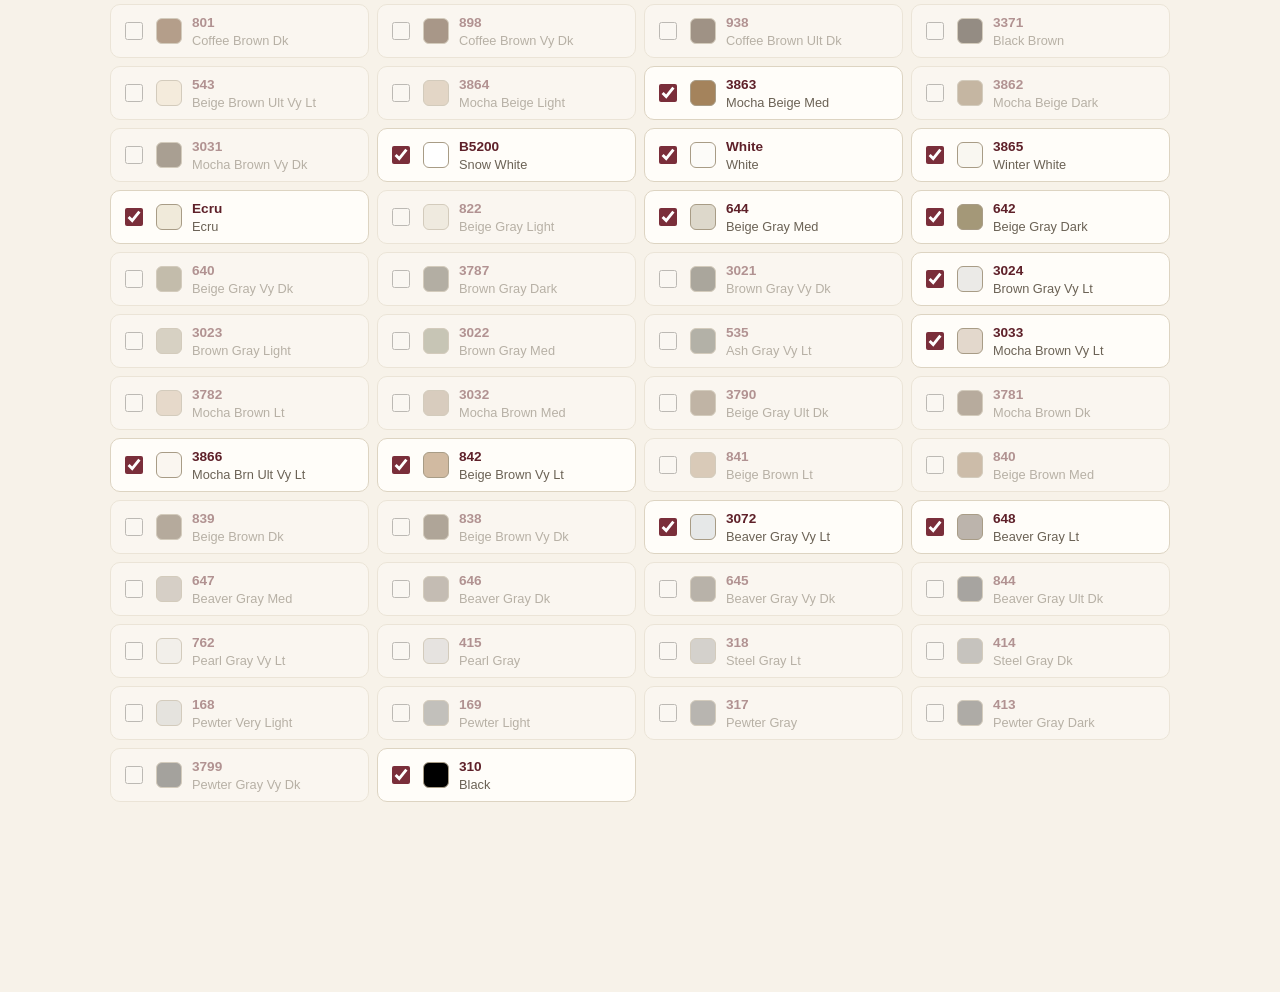
==== commit 84bf6e09: "Add multi-search to DMC color editor" ====
--- a/edit_dmc_colors.html
+++ b/edit_dmc_colors.html
@@ -243,7 +243,7 @@
     </label>
   </div>
   <div class="toolbar">
-    <input type="text" class="search" id="search" data-i18n-placeholder="search_placeholder" placeholder="Suchen nach Nummer oder Name…">
+    <input type="text" class="search" id="search" data-i18n-placeholder="search_placeholder" placeholder="Suchen nach Nummer oder Name (z.B. 964,3851,518)…">
     <button type="button" class="btn" id="activateAllBtn" data-i18n="activate_all_btn">Alle aktivieren</button>
     <button type="button" class="btn" id="deactivateAllBtn" data-i18n="deactivate_all_btn">Alle deaktivieren</button>
     <span class="status" id="status"></span>
@@ -368,8 +368,12 @@
 
   function matchesFilter(entry, query) {
     if (!query) return true;
-    return entry.code.toLowerCase().includes(query) ||
-           entry.name.toLowerCase().includes(query);
+    const terms = query.split(/[,\s;]+/).map(s => s.trim().toLowerCase()).filter(Boolean);
+    if (!terms.length) return true;
+    return terms.some(term =>
+      entry.code.toLowerCase().includes(term) ||
+      entry.name.toLowerCase().includes(term)
+    );
   }
 
   function render() {
